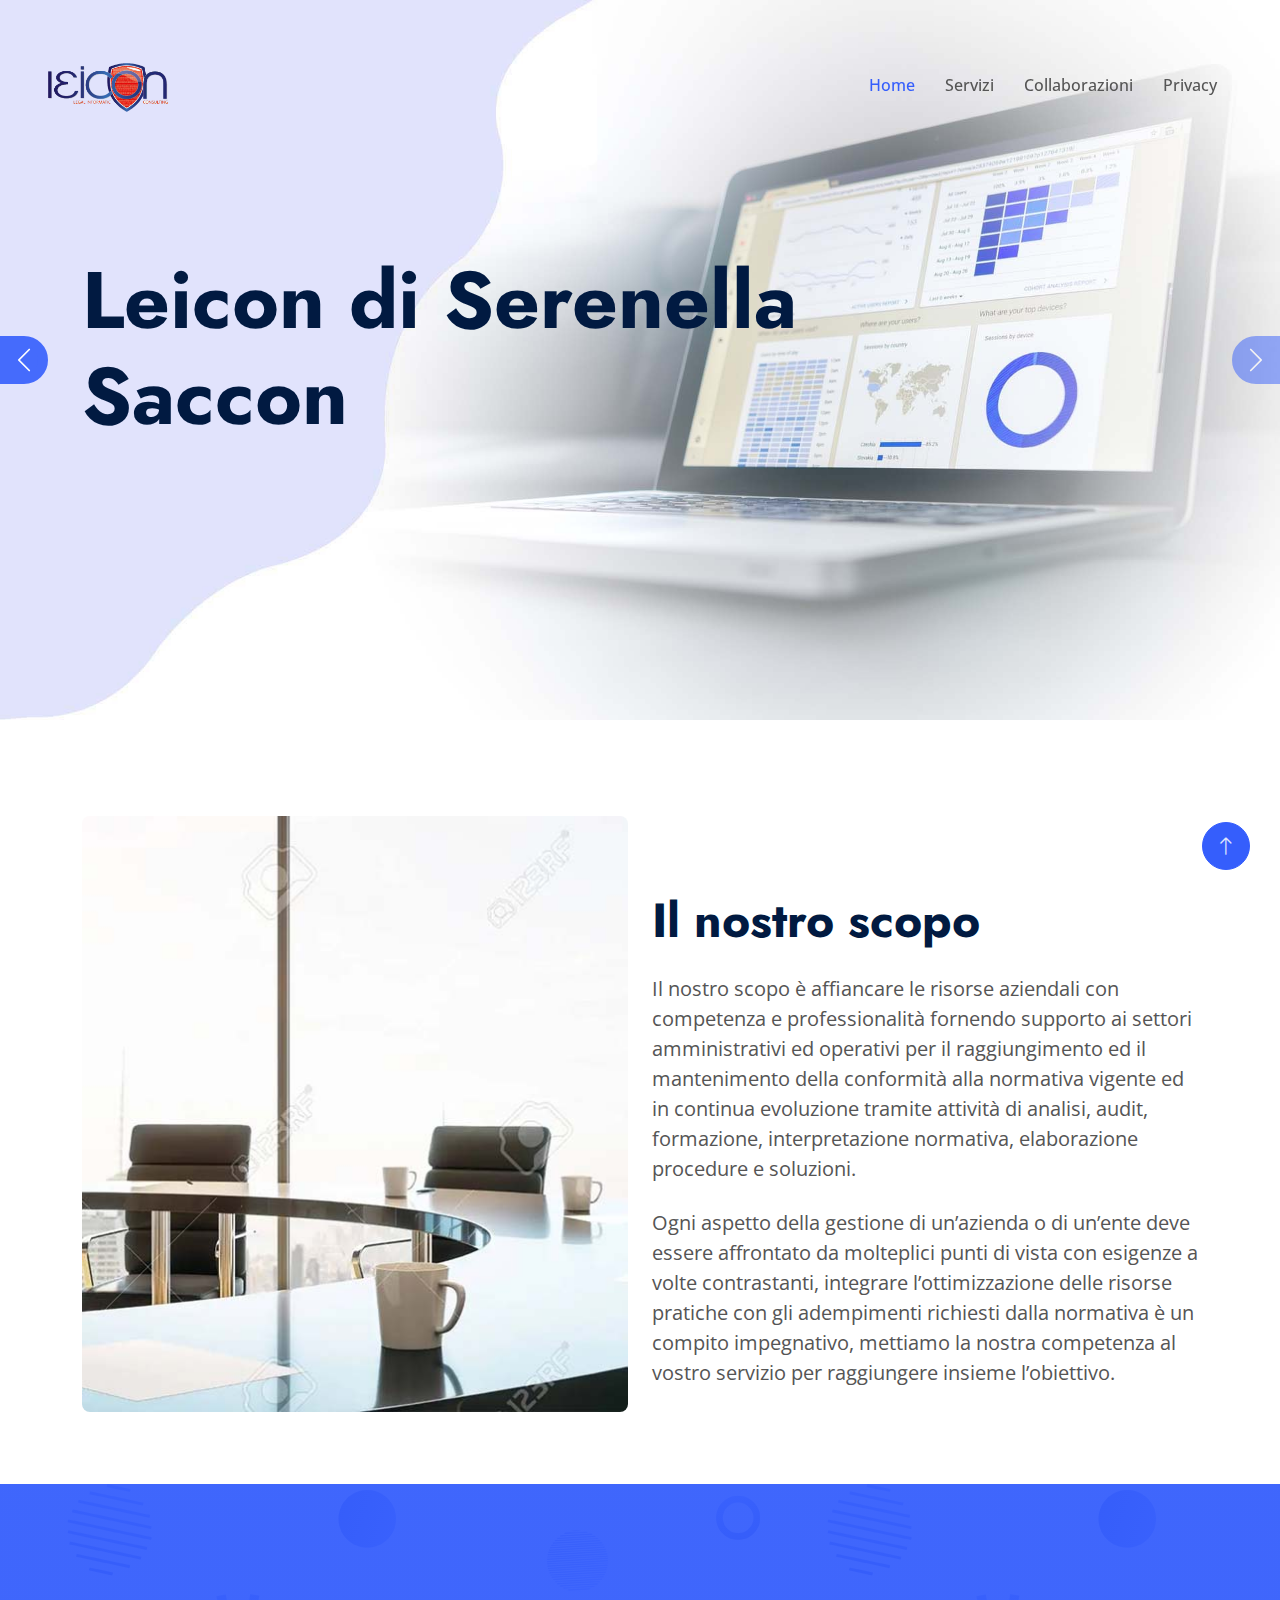
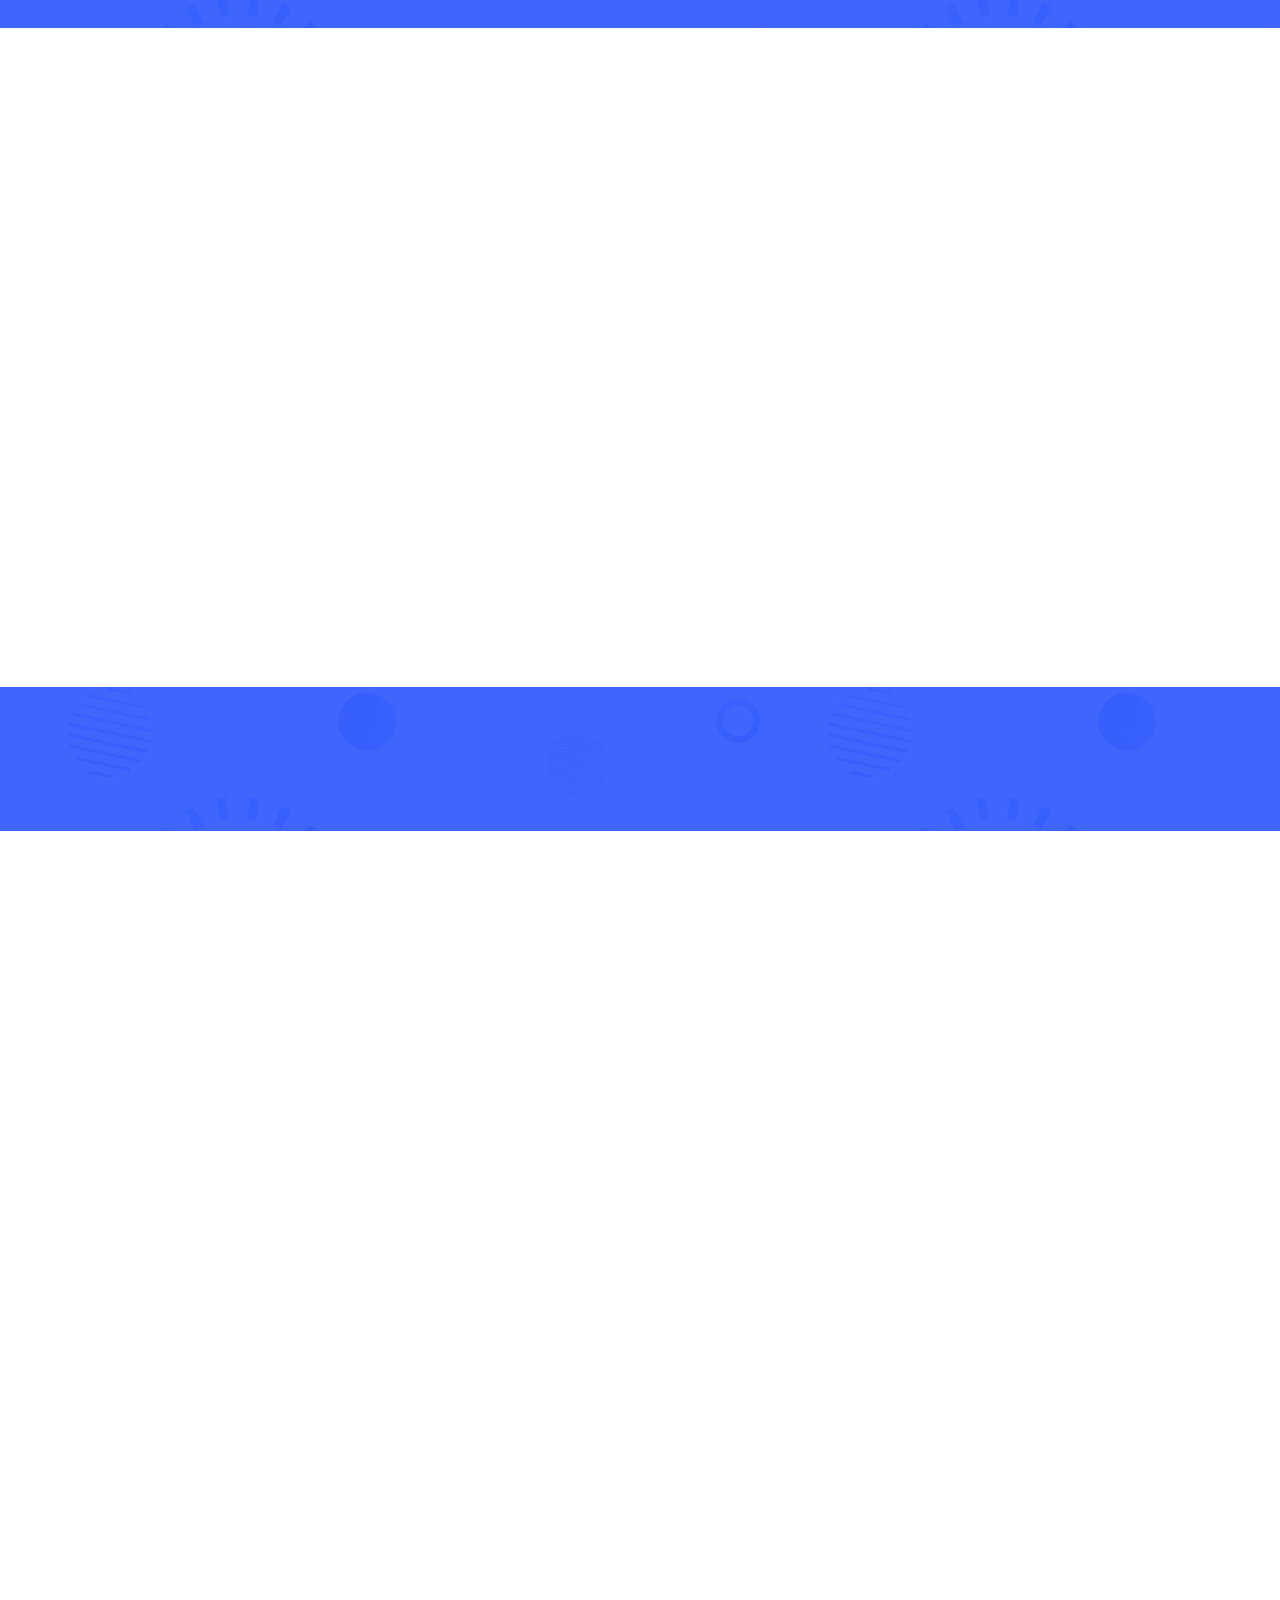
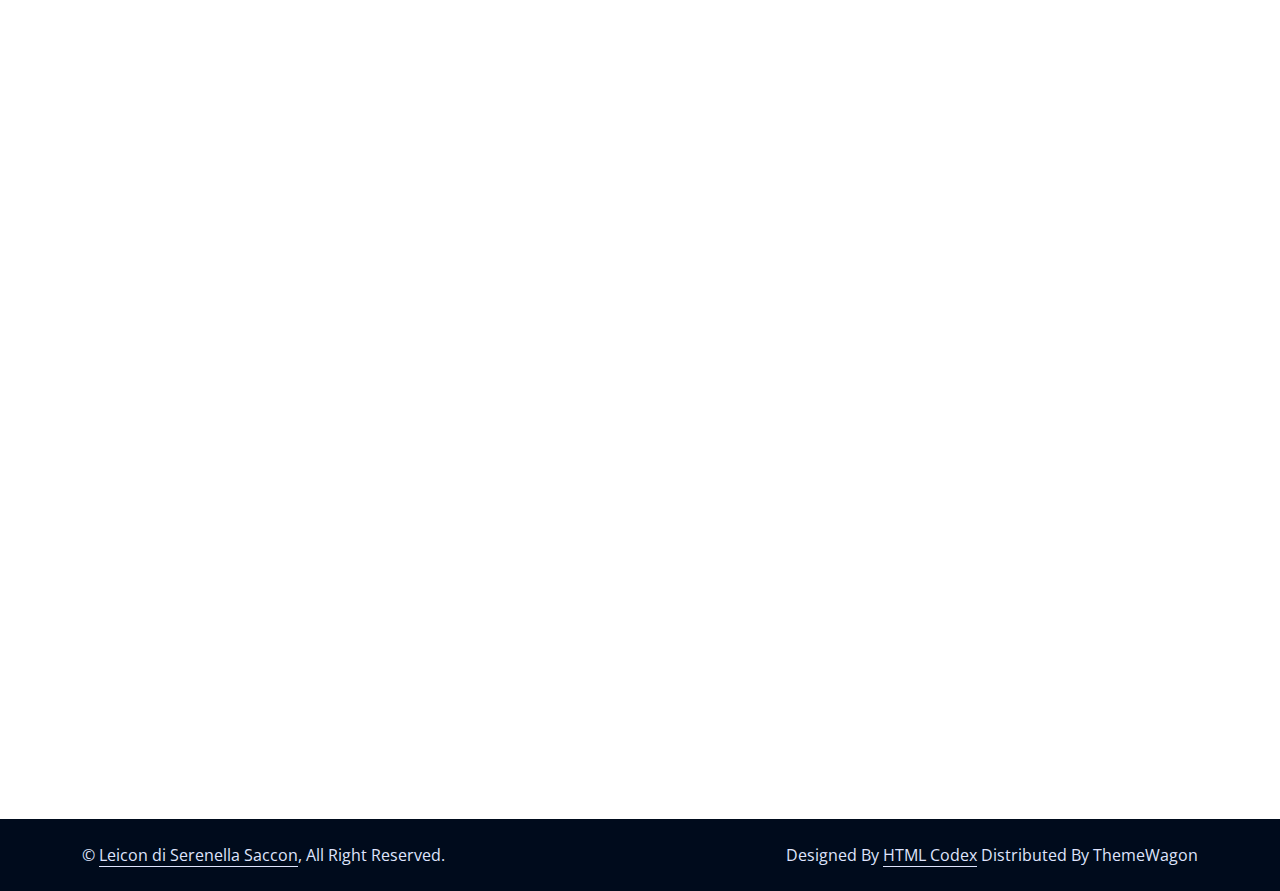
==== src/index.html @ 0bb46dee "vue" ====
<!DOCTYPE html>
<html lang="en">

<head>
    <meta charset="utf-8">
    <title>Finanza - Financial Services Website Template</title>
    <meta content="width=device-width, initial-scale=1.0" name="viewport">
    <meta content="" name="keywords">
    <meta content="" name="description">

    <!-- Favicon -->
    <link href="img/favicon.ico" rel="icon">

    <!-- Google Web Fonts -->
    <link rel="preconnect" href="https://fonts.googleapis.com">
    <link rel="preconnect" href="https://fonts.gstatic.com" crossorigin>
    <link
        href="https://fonts.googleapis.com/css2?family=Jost:wght@500;600;700&family=Open+Sans:wght@400;500&display=swap"
        rel="stylesheet">

    <!-- Icon Font Stylesheet -->
    <link href="https://cdnjs.cloudflare.com/ajax/libs/font-awesome/5.10.0/css/all.min.css" rel="stylesheet">
    <link href="https://cdn.jsdelivr.net/npm/bootstrap-icons@1.4.1/font/bootstrap-icons.css" rel="stylesheet">

    <!-- Libraries Stylesheet -->
    <link href="lib/animate/animate.min.css" rel="stylesheet">
    <link href="lib/owlcarousel/assets/owl.carousel.min.css" rel="stylesheet">

    <!-- Customized Bootstrap Stylesheet -->
    <link href="css/bootstrap.min.css" rel="stylesheet">

    <!-- Template Stylesheet -->
    <link href="css/style.css" rel="stylesheet">
</head>

<body>
    <!-- Spinner Start -->
    <div id="spinner"
        class="show bg-white position-fixed translate-middle w-100 vh-100 top-50 start-50 d-flex align-items-center justify-content-center">
        <div class="spinner-border text-primary" role="status" style="width: 3rem; height: 3rem;"></div>
    </div>
    <!-- Spinner End -->

    <!-- Navbar Start -->
    <header>
        <div class="container-fluid fixed-top px-0 wow fadeIn mt-4 pt-4" data-wow-delay="0.1s">
            <nav class="navbar navbar-expand-lg navbar-light py-lg-0 px-lg-5 wow fadeIn" data-wow-delay="0.1s">
                <a href="index.html" class="navbar-brand ms-4 ms-lg-0">
                    <h1 class="display-5 text-primary m-0">
                        <h1 class="text-primary m-0"><img class="me-2" src="./img/logo_leicon_nav.png" width="120">
                        </h1>
                    </h1>
                </a>
                <button type="button" class="navbar-toggler me-4" data-bs-toggle="collapse"
                    data-bs-target="#navbarCollapse">
                    <span class="navbar-toggler-icon"></span>
                </button>
                <div class="collapse navbar-collapse" id="navbarCollapse">
                    <div class="navbar-nav ms-auto p-4 p-lg-0">
                        <a href="index.html" class="nav-item nav-link active">Home</a>
                        <a href="service.html" class="nav-item nav-link">Servizi</a>
                        <a href="collaborazioni.html" class="nav-item nav-link">Collaborazioni</a>
                        <a href="privacy.html" class="nav-item nav-link">Privacy</a>
                    </div>
                </div>
            </nav>
        </div>
    </header>
    <!-- Navbar End -->


    <main>
        <!-- Carousel Start -->
        <div class="container-fluid p-0 mb-5 wow fadeIn" data-wow-delay="0.1s">
            <div id="header-carousel" class="carousel slide carousel-fade" data-bs-ride="carousel">
                <div class="carousel-inner">
                    <div class="carousel-item active">
                        <img class="w-100" src="img/carousel-1.jpg" alt="Image">
                        <div class="carousel-caption">
                            <div class="container">
                                <div class="row justify-content-start">
                                    <div class="col-lg-8">
                                        <h1 class="display-1 mb-4 animated slideInDown">Leicon di Serenella Saccon
                                        </h1>
                                    </div>
                                </div>
                            </div>
                        </div>
                    </div>
                    <div class="carousel-item">
                        <img class="w-100" src="img/carousel-2.jpg" alt="Image">
                        <div class="carousel-caption">
                            <div class="container">
                                <div class="row justify-content-start">
                                    <div class="col-lg-7">
                                        <h1 class="display-1 mb-4 animated slideInDown">I nostri Servizi
                                        </h1>
                                        <a href="" class="btn btn-primary py-3 px-5 animated slideInDown">Scopri di più</a>
                                    </div>
                                </div>
                            </div>
                        </div>
                    </div>
                </div>
                <button class="carousel-control-prev" type="button" data-bs-target="#header-carousel"
                    data-bs-slide="prev">
                    <span class="carousel-control-prev-icon" aria-hidden="true"></span>
                    <span class="visually-hidden">Previous</span>
                </button>
                <button class="carousel-control-next" type="button" data-bs-target="#header-carousel"
                    data-bs-slide="next">
                    <span class="carousel-control-next-icon" aria-hidden="true"></span>
                    <span class="visually-hidden">Next</span>
                </button>
            </div>
        </div>
        <!-- Carousel End -->
        <!-- About Start -->
        <div class="container-xxl py-5">
            <div class="container">
                <div class="row g-4 align-items-end mb-4">
                    <div class="col-lg-6 wow fadeInUp" data-wow-delay="0.1s">
                        <img class="img-fluid rounded" src="img/about.jpg">
                    </div>
                    <div class="col-lg-6 wow fadeInUp" data-wow-delay="0.3s">
                        <h1 class="display-5 mb-4">Il nostro scopo</h1>
                        <p class="mb-4 fs-5">Il nostro scopo è affiancare le risorse aziendali con competenza e
                            professionalità fornendo supporto ai settori amministrativi ed operativi per il
                            raggiungimento ed il mantenimento della conformità alla normativa vigente ed in continua
                            evoluzione tramite attività di analisi, audit, formazione, interpretazione normativa,
                            elaborazione procedure e soluzioni.
                        </p>
                        <p class="mb-4 fs-5">Ogni aspetto della gestione di un’azienda o di un’ente deve essere
                            affrontato da
                            molteplici punti di vista con esigenze a volte contrastanti, integrare l’ottimizzazione
                            delle risorse pratiche con gli adempimenti richiesti dalla normativa è un compito
                            impegnativo, mettiamo la nostra competenza al vostro servizio per raggiungere insieme
                            l’obiettivo.
                        </p>
                    </div>
                </div>
            </div>
        </div>
        <!-- About End -->

        <div class="container-fluid facts py-3">
            <div class="container py-5">
                <div class="row g-5">
                    <div class="col-sm-6 col-lg-3 text-center wow fadeIn" data-wow-delay="0.1s">

                    </div>
                    <div class="col-sm-6 col-lg-3 text-center wow fadeIn" data-wow-delay="0.3s">

                    </div>
                    <div class="col-sm-6 col-lg-3 text-center wow fadeIn" data-wow-delay="0.5s">

                    </div>
                    <div class="col-sm-6 col-lg-3 text-center wow fadeIn" data-wow-delay="0.7s">
                    </div>
                </div>
            </div>
            <p id="dlgs-ra"></p>
        </div>

        <!-- Service Start -->
        <div class="container-xxl service py-5">
            <div class="container">
                <div class="text-center mx-auto wow fadeInUp" data-wow-delay="0.1s" style="max-width: 600px;">
                    <h1 class="display-5 mb-5">Le nostre competenze al tuo servizio</h1>
                </div>
                <div class="row g-4 wow fadeInUp" data-wow-delay="0.3s">
                    <div class="col-lg-4">
                        <div class="nav nav-pills d-flex justify-content-between w-100 h-100 me-4">
                            <button class="nav-link w-100 d-flex align-items-center text-start border p-4 mb-4 active"
                                style="height: 75px;" data-bs-toggle="pill" data-bs-target="#tab-pane-1" type="button">
                                <h5 class="d-flex align-items-center m-0"><i
                                        class="fa fa-bars text-primary me-3"></i>D.Lgs
                                    231/01 e RA</h5>
                            </button>
                            <button class="nav-link w-100 d-flex align-items-center text-start border p-4 mb-4"
                                style="height: 75px;" data-bs-toggle="pill" data-bs-target="#tab-pane-2" type="button">
                                <h5 class="m-0"><i class="fa fa-bars text-primary me-3"></i>Privacy</h5>
                            </button>
                            <button class="nav-link w-100 d-flex align-items-center text-start border p-4 mb-4"
                                style="height: 75px;" data-bs-toggle="pill" data-bs-target="#tab-pane-3" type="button">
                                <h5 class="m-0"><i class="fa fa-bars text-primary me-3"></i>Audit ISO 9001</h5>
                            </button>
                            <button class="nav-link w-100 d-flex align-items-center text-start border p-4 mb-0"
                                style="height: 75px;" data-bs-toggle="pill" data-bs-target="#tab-pane-4" type="button">
                                <h5 class="m-0"><i class="fa fa-bars text-primary me-3"></i>Licensing</h5>
                            </button>
                        </div>
                    </div>
                    <div class="col-lg-8">
                        <div class="tab-content w-100">
                            <div class="tab-pane fade show active" id="tab-pane-1">
                                <div class="row g-4">
                                    <div class="col-md-6" style="min-height: 350px;">
                                        <div class="position-relative h-100">
                                            <img class="position-absolute rounded w-100 h-100" src="./img/service-1.jpg"
                                                style="object-fit: cover;" alt="">
                                        </div>
                                    </div>
                                    <div class="col-md-6" style="height: 400px;">
                                        <h3 class="mb-4">D.Lgs 231/01 e Responsabilità Amministrativa</h3>
                                        <p class="mb-2">Le nostre competenze e attività in materia della
                                            <strong>Responsabilità amministrativa delle società e degli enti (D.Lgs
                                                231/01)</strong> sono:
                                        </p>
                                        <p><i class="fa fa-check text-primary me-3"></i>Analisi e Gestione del Rischio
                                        </p>
                                        <p><i class="fa fa-check text-primary me-3"></i>Organizzazione del sistema di
                                            deleghe e responsabilità</p>
                                        <p><i class="fa fa-check text-primary me-3"></i>Formazione e Vigilanza</p>
                                        <a href="#dlgs-ra" class="btn btn-primary py-3 px-5 mt-3">Scopri di più</a>
                                    </div>
                                </div>
                            </div>
                            <div class="tab-pane fade" id="tab-pane-2">
                                <div class="row g-4">
                                    <div class="col-md-6" style="min-height: 350px;">
                                        <div class="position-relative h-100">
                                            <img class="position-absolute rounded w-100 h-100" src="./img/service-2.jpg"
                                                style="object-fit: cover;" alt="">
                                        </div>
                                    </div>
                                    <div class="col-md-6" style="height: 400px;">
                                        <h3 class="mb-4">Privacy</h3>
                                        <p class="mb-4">Le nostre competenze e attività in materia ci consentono di
                                            affrontare le problematiche ordinarie in ogni settore lavorativo, come ad
                                            esempio: </p>
                                        <p><i class="fa fa-check text-primary me-3"></i>Area Medico-Sanitario</p>
                                        <p><i class="fa fa-check text-primary me-3"></i>Aggiunger eltro settore in cui
                                            c'è
                                            mercato</p>
                                        <p><i class="fa fa-check text-primary me-3"></i>Aggiunger eltro settore in cui
                                            c'è
                                            mercato</p>
                                        <p><i class="fa fa-check text-primary me-3"></i>Aggiunger eltro settore in cui
                                            c'è
                                            mercato</p>
                                        <a href="#privicy" class="btn btn-primary py-3 px-5 mt-3">Scopri di più</a>
                                    </div>
                                </div>
                            </div>
                            <div class="tab-pane fade" id="tab-pane-3">
                                <div class="row g-4">
                                    <div class="col-md-6" style="min-height: 350px;">
                                        <div class="position-relative h-100">
                                            <img class="position-absolute rounded w-100 h-100" src="img/service-3.jpg"
                                                style="object-fit: cover;" alt="">
                                        </div>
                                    </div>
                                    <div class="col-md-6" style="height: 400px;">
                                        <h3 class="mb-4">Audit ISO 9001</h3>
                                        <p class="mb-4">Le nostre competenze e attività in materia ci consentono di
                                            affiancare l’azienda nel mantenere
                                            attivo e funzionale il sistema di gestione qualità eseguendo: </p>
                                        <p><i class="fa fa-check text-primary me-3"></i>Aggiornamenti</p>
                                        <p><i class="fa fa-check text-primary me-3"></i>Monitoraggio</p>
                                        <p><i class="fa fa-check text-primary me-3"></i>Audit</p>
                                        <a href="#audit" class="btn btn-primary py-3 px-5 mt-3">Scopri di più</a>
                                    </div>
                                </div>
                            </div>
                            <div class="tab-pane fade" id="tab-pane-4">
                                <div class="row g-4">
                                    <div class="col-md-6" style="min-height: 350px;">
                                        <div class="position-relative h-100">
                                            <img class="position-absolute rounded w-100 h-100" src="img/service-4.jpg"
                                                style="object-fit: cover;" alt="">
                                        </div>
                                    </div>
                                    <div class="col-md-6" style="height: 400px;">
                                        <h3 class="mb-4">Licensing</h3>
                                        <div class="mb-4"> Le nostre competenze in termini di Licenze ci permette:
                                            <p><i class="fa fa-check text-primary me-3"></i>Redazione di licenze in
                                                ambito
                                                proprietario e open source</p>
                                            <p><i class="fa fa-check text-primary me-3"></i>Valutazione testi di licenza
                                                in
                                                Italiano</p>
                                            <p><i class="fa fa-check text-primary me-3"></i>Valutazione testi di licenza
                                                in
                                                Inglese</p>
                                            <a href="#licensing" class="btn btn-primary py-3 px-5 mt-3">Scopri di
                                                più</a>
                                        </div>
                                    </div>
                                </div>
                            </div>
                        </div>
                    </div>
                </div>
            </div>
        </div>

        <!-- Service End -->
        <div class="container-fluid facts py-3">
            <div class="container py-5">
                <div class="row g-5">
                    <div class="col-sm-6 col-lg-3 text-center wow fadeIn" data-wow-delay="0.1s">

                    </div>
                    <div class="col-sm-6 col-lg-3 text-center wow fadeIn" data-wow-delay="0.3s">

                    </div>
                    <div class="col-sm-6 col-lg-3 text-center wow fadeIn" data-wow-delay="0.5s">

                    </div>
                    <div class="col-sm-6 col-lg-3 text-center wow fadeIn" data-wow-delay="0.7s">
                    </div>
                </div>
            </div>
            <p id="dlgs-ra"></p>
        </div>
        <!-- Patnership Start-->
        <div class="container text-center py-5">
            <h1 class="display-5 wow fadeInUp">Le nostre collaborazioni</h1>
            <p class="fs-4 mb-5 wow fadeInUp">Siamo lieti di presentarvi le persone, le aziende ed associazioni con cui
                abbiamo l'onore di lavorare:</p>
            <div class="row justify-content-center g-5">
                <div class="col-12 col-md-5 col-xxl-3 d-flex justify-content-center wow fadeInUp"">
                    <div class=" flip-card">
                    <div class="flip-card-inner">
                        <div class="flip-card-front">
                            <div class="card justify-content-between align-items-center"
                                style="width: 300px; height:300px">
                                <img class="card-img-top pt-2" src="./img/mapod_new_render_scontornato.png"
                                    class="card-img-top" alt="MAPOD4D" style="width: 50%; height: auto;">
                                <div class="card-body" style="flex: 0;">
                                    <h5 class="card-title">MAPOD4D</h5>
                                </div>
                            </div>
                        </div>
                        <div class="flip-card-back">
                            <div class="card justify-content-between align-items-center"
                                style="width: 300px; height:300px">
                                <div class="card-body" style="flex: 0;">
                                    <h5 class="card-title">MAPOD4D</h5>
                                    <p class="card-text text-dark">Some quick example text to build on the card
                                        title and make
                                        up the bulk of the card's content.Some quick example text to build on the
                                        card title and make
                                        up the bulk of the card's content.</p>
                                    <a href="#" class="btn btn-primary">Visita il sito</a>
                                </div>
                            </div>
                        </div>
                    </div>
                </div>
            </div>
            <div class="col-12 col-md-5 col-xxl-3 d-flex justify-content-center wow fadeInUp"">
                    <div class=" flip-card">
                <div class="flip-card-inner">
                    <div class="flip-card-front">
                        <div class="card justify-content-between align-items-center" style="width: 300px; height:300px">
                            <img class="card-img-top pt-2" src="./img/mapod_new_render_scontornato.png"
                                class="card-img-top" alt="MAPOD4D" style="width: 50%; height: auto;">
                            <div class="card-body" style="flex: 0;">
                                <h5 class="card-title">MAPOD4D</h5>
                            </div>
                        </div>
                    </div>
                    <div class="flip-card-back">
                        <div class="card justify-content-between align-items-center" style="width: 300px; height:300px">
                            <div class="card-body" style="flex: 0;">
                                <h5 class="card-title">MAPOD4D</h5>
                                <p class="card-text text-dark">Some quick example text to build on the card
                                    title and make
                                    up the bulk of the card's content.Some quick example text to build on the
                                    card title and make
                                    up the bulk of the card's content.</p>
                                <a href="#" class="btn btn-primary">Visita il sito</a>
                            </div>
                        </div>
                    </div>
                </div>
            </div>
        </div>
        <div class="col-12 col-md-5 col-xxl-3 d-flex justify-content-center wow fadeInUp"">
                    <div class=" flip-card">
            <div class="flip-card-inner">
                <div class="flip-card-front">
                    <div class="card justify-content-between align-items-center" style="width: 300px; height:300px">
                        <img class="card-img-top pt-2" src="./img/mapod_new_render_scontornato.png" class="card-img-top"
                            alt="MAPOD4D" style="width: 50%; height: auto;">
                        <div class="card-body" style="flex: 0;">
                            <h5 class="card-title">MAPOD4D</h5>
                        </div>
                    </div>
                </div>
                <div class="flip-card-back">
                    <div class="card justify-content-between align-items-center" style="width: 300px; height:300px">
                        <div class="card-body" style="flex: 0;">
                            <h5 class="card-title">MAPOD4D</h5>
                            <p class="card-text text-dark">Some quick example text to build on the card
                                title and make
                                up the bulk of the card's content.Some quick example text to build on the
                                card title and make
                                up the bulk of the card's content.</p>
                            <a href="#" class="btn btn-primary">Visita il sito</a>
                        </div>
                    </div>
                </div>
            </div>
        </div>
        </div>
        <div class="col-12 col-md-5 col-xxl-3 d-flex justify-content-center wow fadeInUp"">
                    <div class=" flip-card">
            <div class="flip-card-inner">
                <div class="flip-card-front">
                    <div class="card justify-content-between align-items-center" style="width: 300px; height:300px">
                        <img class="card-img-top pt-2" src="./img/mapod_new_render_scontornato.png" class="card-img-top"
                            alt="MAPOD4D" style="width: 50%; height: auto;">
                        <div class="card-body" style="flex: 0;">
                            <h5 class="card-title">MAPOD4D</h5>
                        </div>
                    </div>
                </div>
                <div class="flip-card-back">
                    <div class="card justify-content-between align-items-center" style="width: 300px; height:300px">
                        <div class="card-body" style="flex: 0;">
                            <h5 class="card-title">MAPOD4D</h5>
                            <p class="card-text text-dark">Some quick example text to build on the card
                                title and make
                                up the bulk of the card's content.Some quick example text to build on the
                                card title and make
                                up the bulk of the card's content.</p>
                            <a href="#" class="btn btn-primary">Visita il sito</a>
                        </div>
                    </div>
                </div>
            </div>
        </div>
        </div>
        </div>

        </div>
        <!-- Patnership End-->
    </main>

    <footer>
        <!-- Footer Start -->
        <div class="container-fluid bg-dark text-light footer mt-5 py-5 wow fadeIn" data-wow-delay="0.1s">
            <div class="container py-5">
                <div class="row justify-content-start g-5">
                    <div class="col-lg-3 col-md-6">
                        <h4 class="text-white mb-4">Contatti</h4>
                        <p class="mb-2"><i class="fa fa-map-marker-alt me-3"></i>123 Street, New York, USA</p>
                        <p class="mb-2"><i class="fa fa-phone-alt me-3"></i>+012 345 67890</p>
                        <p class="mb-2"><i class="fa fa-envelope me-3"></i>info@example.com</p>
                        <p class="mb-2"><i class="fab fa-linkedin-in me-3"></i>info@example.com</p>
                    </div>

                    <div class="col-lg-3 col-md-6">
                        <h4 class="text-white mb-4">Link Rapidi</h4>
                        <a class="btn btn-link" href="">Servizi</a>
                        <a class="btn btn-link" href="">Collaborazioni</a>
                        <a class="btn btn-link" href="">Privacy</a>
                    </div>
                </div>
            </div>
        </div>
        <!-- Footer End -->


        <!-- Copyright Start -->
        <div class="container-fluid copyright py-4">
            <div class="container">
                <div class="row">
                    <div class="col-md-6 text-center text-md-start mb-3 mb-md-0">
                        &copy; <a class="border-bottom" href="#">Leicon di Serenella Saccon</a>, All Right Reserved.
                    </div>
                    <div class="col-md-6 text-center text-md-end">
                        <!--/*** This template is free as long as you keep the footer author’s credit link/attribution link/backlink. If you'd like to use the template without the footer author’s credit link/attribution link/backlink, you can purchase the Credit Removal License from "https://htmlcodex.com/credit-removal". Thank you for your support. ***/-->
                        Designed By <a class="border-bottom" href="https://htmlcodex.com">HTML Codex</a> Distributed By
                        <a href="https://themewagon.com">ThemeWagon</a>
                    </div>
                </div>
            </div>
        </div>
        <!-- Copyright End -->
    </footer>

    <!-- Back to Top -->
    <a href="#" class="btn btn-lg btn-primary btn-lg-square rounded-circle back-to-top"><i
            class="bi bi-arrow-up"></i></a>

    <!-- JavaScript Libraries -->
    <script src="https://code.jquery.com/jquery-3.4.1.min.js"></script>
    <script src="https://cdn.jsdelivr.net/npm/bootstrap@5.0.0/dist/js/bootstrap.bundle.min.js"></script>
    <script src="lib/wow/wow.min.js"></script>
    <script src="lib/easing/easing.min.js"></script>
    <script src="lib/waypoints/waypoints.min.js"></script>
    <script src="lib/owlcarousel/owl.carousel.min.js"></script>
    <script src="lib/counterup/counterup.min.js"></script>

    <!-- Template Javascript -->
    <script src="js/main.js"></script>
</body>

</html>
---- src/css/style.css ----
/********** Template CSS **********/
:root {
    --primary: #355EFC;
    --secondary: #E93C05;
    --tertiary: #555555;
    --light: #DFE4FD;
    --dark: #011A41;
}

.back-to-top {
    position: fixed;
    display: none;
    right: 30px;
    bottom: 30px;
    z-index: 99;
}

h1,
.h1,
h2,
.h2,
.fw-bold {
    font-weight: 700 !important;
}

h3,
.h3,
h4,
.h4,
.fw-medium {
    font-weight: 600 !important;
}

h5,
.h5,
h6,
.h6,
.fw-semi-bold {
    font-weight: 500 !important;
}


/*** Spinner ***/
#spinner {
    opacity: 0;
    visibility: hidden;
    transition: opacity .5s ease-out, visibility 0s linear .5s;
    z-index: 99999;
}

#spinner.show {
    transition: opacity .5s ease-out, visibility 0s linear 0s;
    visibility: visible;
    opacity: 1;
}


/*** Button ***/
.btn {
    transition: .5s;
    font-weight: 500;
}

.btn-primary,
.btn-outline-primary:hover {
    color: var(--light);
}

.btn-square {
    width: 38px;
    height: 38px;
}

.btn-sm-square {
    width: 32px;
    height: 32px;
}

.btn-lg-square {
    width: 48px;
    height: 48px;
}

.btn-square,
.btn-sm-square,
.btn-lg-square {
    padding: 0;
    display: flex;
    align-items: center;
    justify-content: center;
    font-weight: normal;
}


/*** Navbar ***/
.fixed-top {
    transition: .5s;
}

.top-bar {
    height: 45px;
    border-bottom: 1px solid rgba(53, 94, 252, .07);
}

.navbar .dropdown-toggle::after {
    border: none;
    content: "\f107";
    font-family: "Font Awesome 5 Free";
    font-weight: 900;
    vertical-align: middle;
    margin-left: 8px;
}

.navbar .navbar-nav .nav-link {
    padding: 25px 15px;
    color: var(--tertiary);
    font-weight: 500;
    outline: none;
}

.navbar .navbar-nav .nav-link:hover,
.navbar .navbar-nav .nav-link.active {
    color: var(--primary);
}

@media (max-width: 991.98px) {
    .navbar .navbar-nav {
        margin-top: 10px;
        border-top: 1px solid rgba(0, 0, 0, .07);
        background: #FFFFFF;
    }

    .navbar .navbar-nav .nav-link {
        padding: 10px 0;
    }
}

@media (min-width: 992px) {
    .navbar .nav-item .dropdown-menu {
        display: block;
        visibility: hidden;
        top: 100%;
        transform: rotateX(-75deg);
        transform-origin: 0% 0%;
        transition: .5s;
        opacity: 0;
    }

    .navbar .nav-item:hover .dropdown-menu {
        transform: rotateX(0deg);
        visibility: visible;
        transition: .5s;
        opacity: 1;
    }
}


/*** Header ***/
.carousel-caption {
    top: 0;
    left: 0;
    right: 0;
    bottom: 0;
    display: flex;
    align-items: center;
    justify-content: center;
    text-align: start;
    z-index: 1;
}

.carousel-control-prev,
.carousel-control-next {
    width: 3rem;
}

.carousel-control-prev-icon,
.carousel-control-next-icon {
    width: 3rem;
    height: 3rem;
    background-color: var(--primary);
    border: 10px solid var(--primary);
}

.carousel-control-prev-icon {
    border-radius: 0 3rem 3rem 0;
}

.carousel-control-next-icon {
    border-radius: 3rem 0 0 3rem;
}

@media (max-width: 768px) {
    #header-carousel .carousel-item {
        position: relative;
        min-height: 450px;
    }

    #header-carousel .carousel-item img {
        position: absolute;
        width: 100%;
        height: 100%;
        object-fit: cover;
    }
}

.page-header {
    padding-top: 12rem;
    padding-bottom: 6rem;
    background: url(../img/header.jpg) top left no-repeat;
    background-size: cover;
}

.page-header .breadcrumb-item,
.page-header .breadcrumb-item a {
    font-weight: 500;
}

.page-header .breadcrumb-item+.breadcrumb-item::before {
    color: var(--tertiary);
}


/*** Facts ***/
.facts {
    background: linear-gradient(rgba(53, 94, 252, 0.95), rgba(53, 94, 252, .95)), url(../img/bg.png);
}


/*** Callback ***/
.callback {
    position: relative;
}

.callback::before {
    position: absolute;
    content: "";
    width: 100%;
    height: 50%;
    top: 0;
    left: 0;
    background: linear-gradient(rgba(53, 94, 252, .95), rgba(53, 94, 252, .95)), url(../img/bg.png);
    z-index: -1;
}


/*** Feature ***/
.feature .feature-box,
.feature .feature-box * {
    transition: .5s;
}

.feature .feature-box:hover {
    background: var(--primary);
    border-color: var(--primary) !important;
}

.feature .feature-box:hover * {
    color: #FFFFFF !important;
}


/*** Service ***/
.service .nav .nav-link {
    transition: .5s;
}

.service .nav .nav-link.active {
    border-color: var(--primary) !important;
    background: var(--primary);
}

.service .nav .nav-link.active h5 {
    color: #FFFFFF !important;
}

.service .nav .nav-link.active h5 i {
    color: #FFFFFF !important;
}


/*** Project ***/
.project-item,
.project-item .project-img {
    position: relative;
}

.project-item .project-img a {
    position: absolute;
    width: 100%;
    height: 100%;
    top: 0;
    left: 0;
    background: rgba(255, 255, 255, .5);
    display: flex;
    align-items: center;
    justify-content: center;
    border-radius: 8px;
    opacity: 0;
    transition: .5s;
}

.project-item:hover .project-img a {
    opacity: 1;
}

.project-item .project-title {
    position: absolute;
    top: 3rem;
    right: 0;
    bottom: 0;
    left: 3rem;
    border: 1px solid var(--light);
    border-radius: 8px;
    display: flex;
    align-items: flex-end;
    padding: 18px;
    z-index: -1;
    transition: .5s;
}

.project-item:hover .project-title {
    background: var(--primary);
    border-color: var(--primary);
}

.project-item .project-title h4 {
    transition: .5s;
}

.project-item:hover .project-title h4 {
    color: #FFFFFF;
}

.project-carousel .owl-nav {
    margin-top: 25px;
    display: flex;
    justify-content: center;
}

.project-carousel .owl-nav .owl-prev,
.project-carousel .owl-nav .owl-next {
    margin: 0 12px;
    width: 45px;
    height: 45px;
    display: flex;
    align-items: center;
    justify-content: center;
    color: var(--primary);
    background: var(--light);
    border-radius: 45px;
    font-size: 22px;
    transition: .5s;
}

.project-carousel .owl-nav .owl-prev:hover,
.project-carousel .owl-nav .owl-next:hover {
    background: var(--primary);
    color: var(--light);
}


/*** Team ***/
.team-item {
    position: relative;
    padding: 4rem 0;
}

.team-item img {
    position: relative;
    z-index: 2;
}

.team-item .team-text {
    position: absolute;
    top: 0;
    right: 3rem;
    bottom: 0;
    left: 3rem;
    padding: 15px;
    border: 1px solid var(--light);
    border-radius: 8px;
    display: flex;
    flex-direction: column;
    align-items: center;
    justify-content: space-between;
    transition: .5s;
    z-index: 1;
}

.team-item:hover .team-text {
    background: var(--primary);
    border-color: var(--primary);
}

.team-item .team-text h4 {
    transition: .5s;
}

.team-item:hover .team-text h4 {
    color: #FFFFFF;
}

.team-item .team-social .btn {
    background: var(--light);
    color: var(--primary);
}

.team-item:hover .team-social .btn {
    background: #FFFFFF;
}

.team-item .team-social .btn:hover {
    background: var(--primary);
    color: var(--light);
}


/*** Testimonial ***/
.testimonial-item {
    position: relative;
    text-align: center;
    padding-top: 30px;
}

.testimonial-item .testimonial-text {
    position: relative;
    text-align: center;
}

.testimonial-item .testimonial-text .btn-square {
    position: absolute;
    width: 60px;
    height: 60px;
    top: -30px;
    left: 50%;
    transform: translateX(-50%);
}

.testimonial-item .testimonial-text::before {
    position: absolute;
    content: "";
    bottom: -60px;
    left: 50%;
    transform: translateX(-50%);
    border: 30px solid;
    border-color: var(--light) transparent transparent transparent;
}

.testimonial-item .testimonial-text::after {
    position: absolute;
    content: "";
    bottom: -59px;
    left: 50%;
    transform: translateX(-50%);
    border: 30px solid;
    border-color: #FFFFFF transparent transparent transparent;
}

.testimonial-carousel .owl-item img {
    margin: 0 auto;
    width: 100px;
    height: 100px;
}

.testimonial-carousel .owl-dots {
    margin-top: 25px;
    display: flex;
    align-items: flex-end;
    justify-content: center;
}

.testimonial-carousel .owl-dot {
    position: relative;
    display: inline-block;
    margin: 0 5px;
    width: 30px;
    height: 30px;
    border: 1px solid var(--light);
    border-radius: 30px;
    transition: .5s;
}

.testimonial-carousel .owl-dot::after {
    position: absolute;
    content: "";
    width: 16px;
    height: 16px;
    top: 6px;
    left: 6px;
    border-radius: 16px;
    background: var(--light);
    transition: .5s;
}

.testimonial-carousel .owl-dot.active {
    border-color: var(--primary);
}

.testimonial-carousel .owl-dot.active::after {
    background: var(--primary);
}


/*** Footer ***/
.footer .btn.btn-link {
    display: block;
    margin-bottom: 5px;
    padding: 0;
    text-align: left;
    color: var(--light);
    font-weight: normal;
    text-transform: capitalize;
    transition: .3s;
}

.footer .btn.btn-link::before {
    position: relative;
    content: "\f105";
    font-family: "Font Awesome 5 Free";
    font-weight: 900;
    margin-right: 10px;
}

.footer .btn.btn-link:hover {
    color: var(--primary);
    letter-spacing: 1px;
    box-shadow: none;
}

.copyright {
    color: var(--light);
    background: #000B1C;
}

.copyright a {
    color: var(--light);
}

.copyright a:hover {
    color: var(--primary);
}

/* The flip card container - set the width and height to whatever you want. We have added the border property to demonstrate that the flip itself goes out of the box on hover (remove perspective if you don't want the 3D effect */
.flip-card {
    background-color: transparent;
    width: 100%;
    aspect-ratio: 1/1;
    perspective: 1000px;
    /* Remove this if you don't want the 3D effect */
}

/* This container is needed to position the front and back side */
.flip-card-inner {
    position: relative;
    width: 100%;
    height: 100%;
    text-align: center;
    transition: transform 0.8s;
    transform-style: preserve-3d;
}

/* Do an horizontal flip when you move the mouse over the flip box container */
.flip-card:hover .flip-card-inner {
    transform: rotateY(180deg);
}

/* Position the front and back side */
.flip-card-front,
.flip-card-back {
    position: absolute;
    width: 100%;
    height: 100%;
    display: flex;
    justify-content: center;
    -webkit-backface-visibility: hidden;
    /* Safari */
    backface-visibility: hidden;
}

/* Style the front side (fallback if image is missing) */
.flip-card-front {
    color: black;
}

/* Style the back side */
.flip-card-back {
    color: white;
    transform: rotateY(180deg);
}
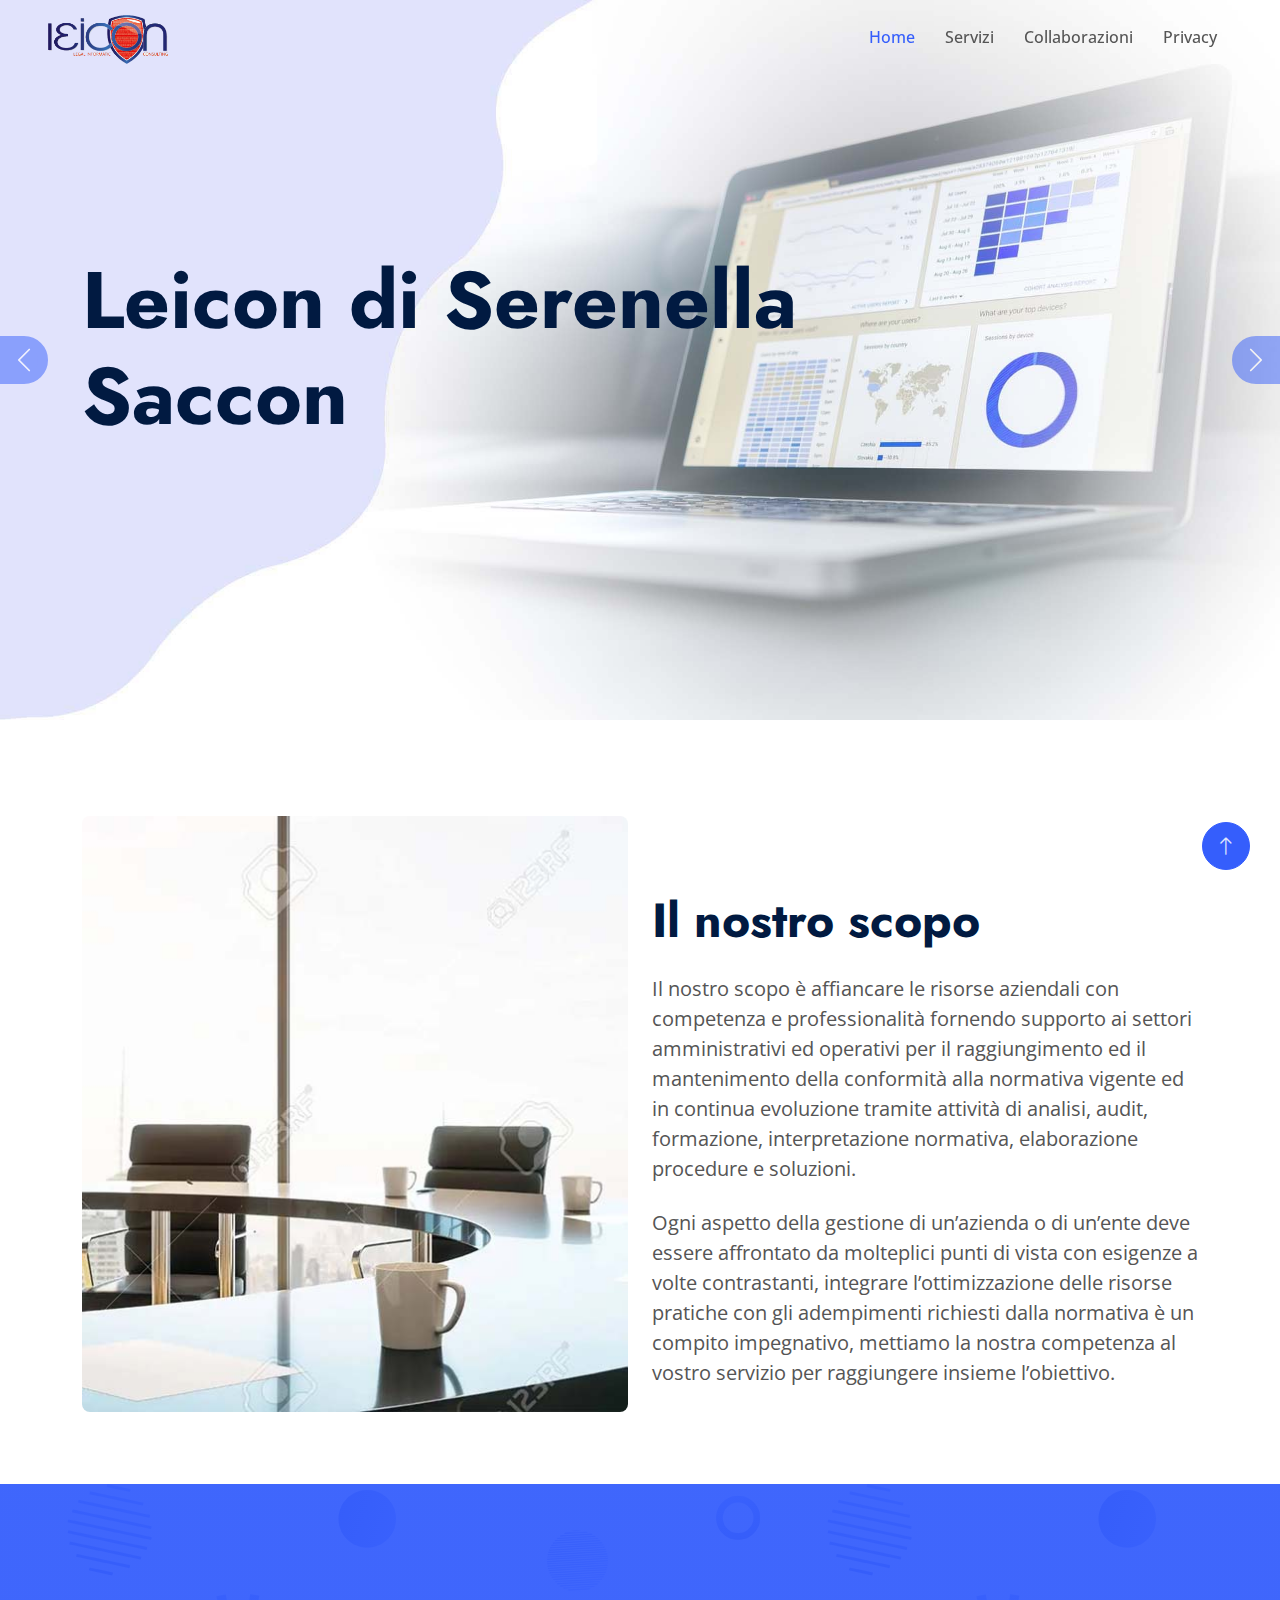
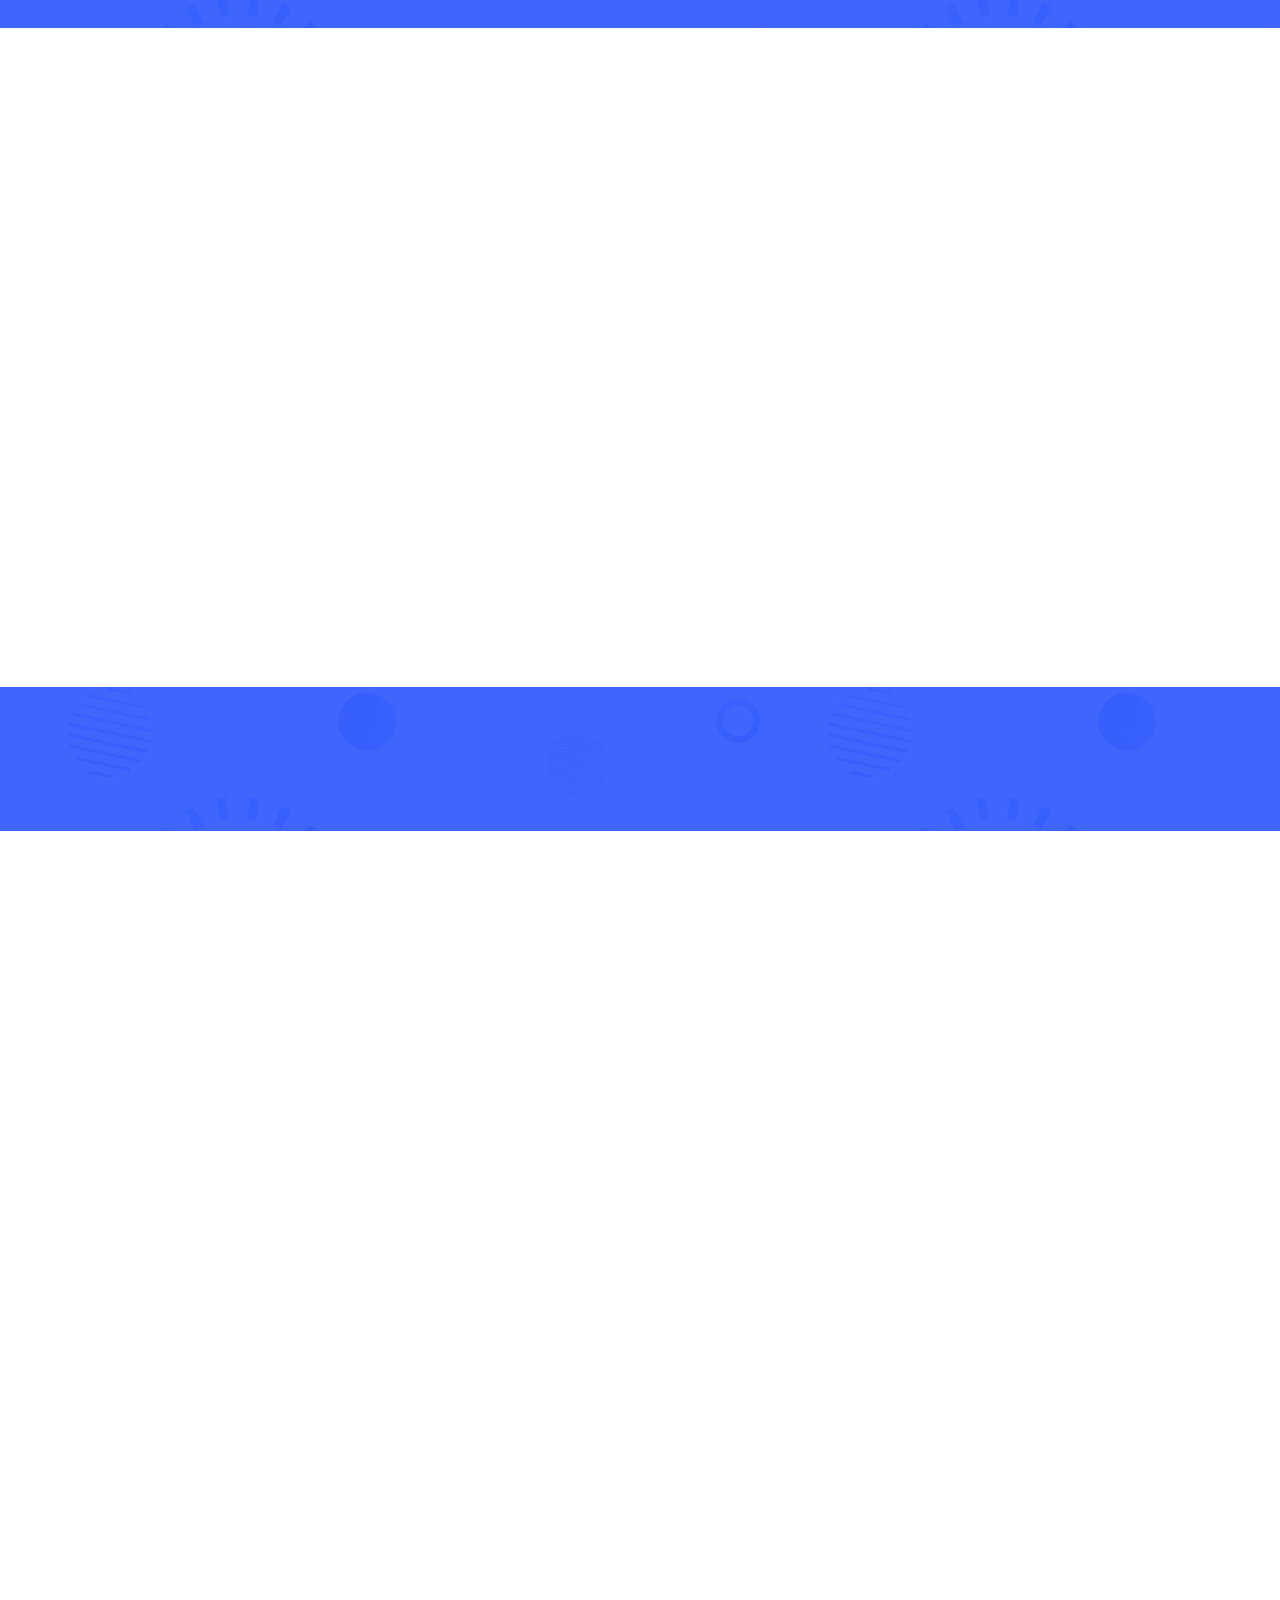
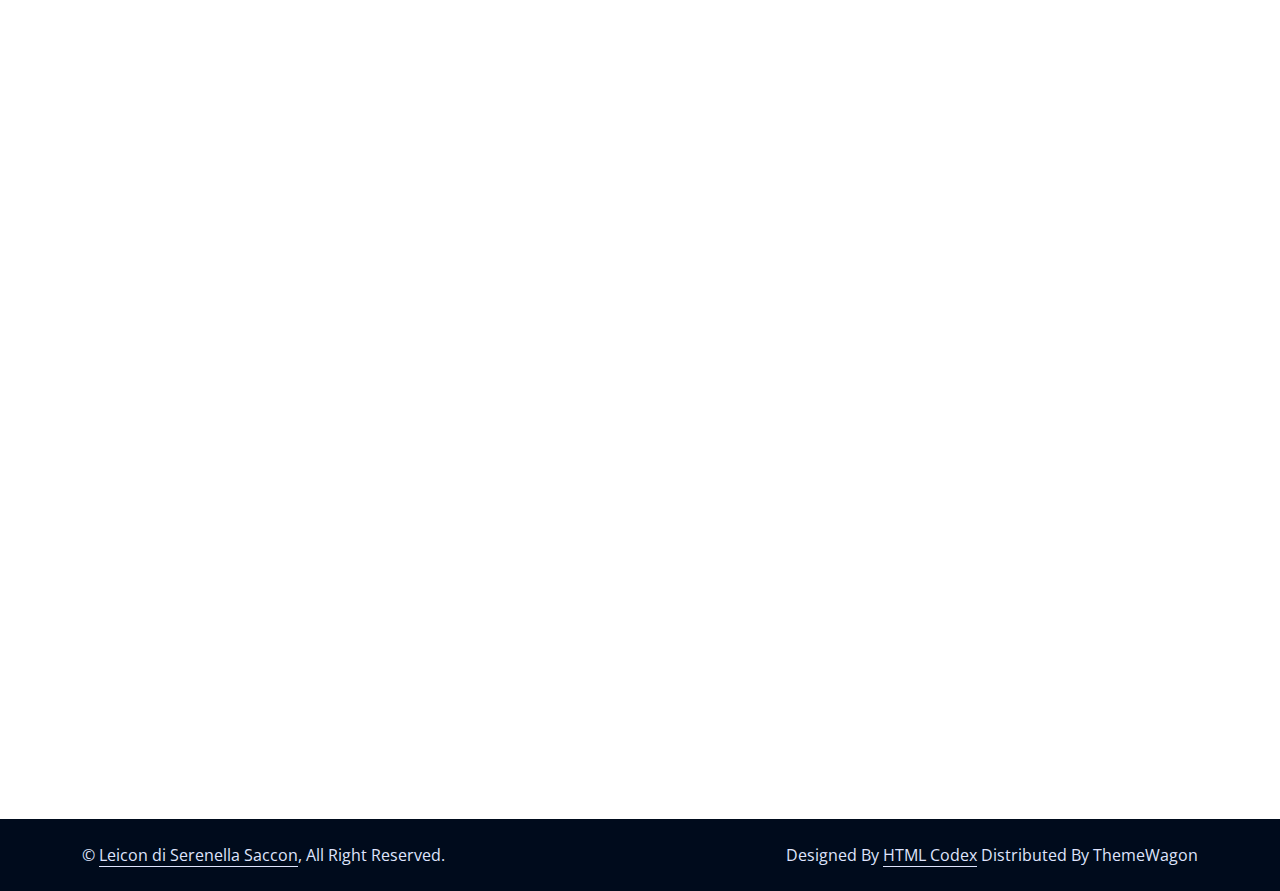
==== commit c3d6eb27: "update vue" ====
--- a/src/index.html
+++ b/src/index.html
@@ -23,481 +23,33 @@
     <link href="https://cdn.jsdelivr.net/npm/bootstrap-icons@1.4.1/font/bootstrap-icons.css" rel="stylesheet">
 
     <!-- Libraries Stylesheet -->
-    <link href="lib/animate/animate.min.css" rel="stylesheet">
-    <link href="lib/owlcarousel/assets/owl.carousel.min.css" rel="stylesheet">
+    <link href="./lib/animate/animate.min.css" rel="stylesheet">
+    <link href="./lib/owlcarousel/assets/owl.carousel.min.css" rel="stylesheet">
 
     <!-- Customized Bootstrap Stylesheet -->
-    <link href="css/bootstrap.min.css" rel="stylesheet">
+    <link href="./css/bootstrap.min.css" rel="stylesheet">
 
     <!-- Template Stylesheet -->
-    <link href="css/style.css" rel="stylesheet">
+    <link href="./css/style.css" rel="stylesheet">
 </head>
 
 <body>
-    <!-- Spinner Start -->
-    <div id="spinner"
-        class="show bg-white position-fixed translate-middle w-100 vh-100 top-50 start-50 d-flex align-items-center justify-content-center">
-        <div class="spinner-border text-primary" role="status" style="width: 3rem; height: 3rem;"></div>
+    <div id="app">
+        <index />
     </div>
-    <!-- Spinner End -->
-
-    <!-- Navbar Start -->
-    <header>
-        <div class="container-fluid fixed-top px-0 wow fadeIn mt-4 pt-4" data-wow-delay="0.1s">
-            <nav class="navbar navbar-expand-lg navbar-light py-lg-0 px-lg-5 wow fadeIn" data-wow-delay="0.1s">
-                <a href="index.html" class="navbar-brand ms-4 ms-lg-0">
-                    <h1 class="display-5 text-primary m-0">
-                        <h1 class="text-primary m-0"><img class="me-2" src="./img/logo_leicon_nav.png" width="120">
-                        </h1>
-                    </h1>
-                </a>
-                <button type="button" class="navbar-toggler me-4" data-bs-toggle="collapse"
-                    data-bs-target="#navbarCollapse">
-                    <span class="navbar-toggler-icon"></span>
-                </button>
-                <div class="collapse navbar-collapse" id="navbarCollapse">
-                    <div class="navbar-nav ms-auto p-4 p-lg-0">
-                        <a href="index.html" class="nav-item nav-link active">Home</a>
-                        <a href="service.html" class="nav-item nav-link">Servizi</a>
-                        <a href="collaborazioni.html" class="nav-item nav-link">Collaborazioni</a>
-                        <a href="privacy.html" class="nav-item nav-link">Privacy</a>
-                    </div>
-                </div>
-            </nav>
-        </div>
-    </header>
-    <!-- Navbar End -->
-
-
-    <main>
-        <!-- Carousel Start -->
-        <div class="container-fluid p-0 mb-5 wow fadeIn" data-wow-delay="0.1s">
-            <div id="header-carousel" class="carousel slide carousel-fade" data-bs-ride="carousel">
-                <div class="carousel-inner">
-                    <div class="carousel-item active">
-                        <img class="w-100" src="img/carousel-1.jpg" alt="Image">
-                        <div class="carousel-caption">
-                            <div class="container">
-                                <div class="row justify-content-start">
-                                    <div class="col-lg-8">
-                                        <h1 class="display-1 mb-4 animated slideInDown">Leicon di Serenella Saccon
-                                        </h1>
-                                    </div>
-                                </div>
-                            </div>
-                        </div>
-                    </div>
-                    <div class="carousel-item">
-                        <img class="w-100" src="img/carousel-2.jpg" alt="Image">
-                        <div class="carousel-caption">
-                            <div class="container">
-                                <div class="row justify-content-start">
-                                    <div class="col-lg-7">
-                                        <h1 class="display-1 mb-4 animated slideInDown">I nostri Servizi
-                                        </h1>
-                                        <a href="" class="btn btn-primary py-3 px-5 animated slideInDown">Scopri di più</a>
-                                    </div>
-                                </div>
-                            </div>
-                        </div>
-                    </div>
-                </div>
-                <button class="carousel-control-prev" type="button" data-bs-target="#header-carousel"
-                    data-bs-slide="prev">
-                    <span class="carousel-control-prev-icon" aria-hidden="true"></span>
-                    <span class="visually-hidden">Previous</span>
-                </button>
-                <button class="carousel-control-next" type="button" data-bs-target="#header-carousel"
-                    data-bs-slide="next">
-                    <span class="carousel-control-next-icon" aria-hidden="true"></span>
-                    <span class="visually-hidden">Next</span>
-                </button>
-            </div>
-        </div>
-        <!-- Carousel End -->
-        <!-- About Start -->
-        <div class="container-xxl py-5">
-            <div class="container">
-                <div class="row g-4 align-items-end mb-4">
-                    <div class="col-lg-6 wow fadeInUp" data-wow-delay="0.1s">
-                        <img class="img-fluid rounded" src="img/about.jpg">
-                    </div>
-                    <div class="col-lg-6 wow fadeInUp" data-wow-delay="0.3s">
-                        <h1 class="display-5 mb-4">Il nostro scopo</h1>
-                        <p class="mb-4 fs-5">Il nostro scopo è affiancare le risorse aziendali con competenza e
-                            professionalità fornendo supporto ai settori amministrativi ed operativi per il
-                            raggiungimento ed il mantenimento della conformità alla normativa vigente ed in continua
-                            evoluzione tramite attività di analisi, audit, formazione, interpretazione normativa,
-                            elaborazione procedure e soluzioni.
-                        </p>
-                        <p class="mb-4 fs-5">Ogni aspetto della gestione di un’azienda o di un’ente deve essere
-                            affrontato da
-                            molteplici punti di vista con esigenze a volte contrastanti, integrare l’ottimizzazione
-                            delle risorse pratiche con gli adempimenti richiesti dalla normativa è un compito
-                            impegnativo, mettiamo la nostra competenza al vostro servizio per raggiungere insieme
-                            l’obiettivo.
-                        </p>
-                    </div>
-                </div>
-            </div>
-        </div>
-        <!-- About End -->
-
-        <div class="container-fluid facts py-3">
-            <div class="container py-5">
-                <div class="row g-5">
-                    <div class="col-sm-6 col-lg-3 text-center wow fadeIn" data-wow-delay="0.1s">
-
-                    </div>
-                    <div class="col-sm-6 col-lg-3 text-center wow fadeIn" data-wow-delay="0.3s">
-
-                    </div>
-                    <div class="col-sm-6 col-lg-3 text-center wow fadeIn" data-wow-delay="0.5s">
-
-                    </div>
-                    <div class="col-sm-6 col-lg-3 text-center wow fadeIn" data-wow-delay="0.7s">
-                    </div>
-                </div>
-            </div>
-            <p id="dlgs-ra"></p>
-        </div>
-
-        <!-- Service Start -->
-        <div class="container-xxl service py-5">
-            <div class="container">
-                <div class="text-center mx-auto wow fadeInUp" data-wow-delay="0.1s" style="max-width: 600px;">
-                    <h1 class="display-5 mb-5">Le nostre competenze al tuo servizio</h1>
-                </div>
-                <div class="row g-4 wow fadeInUp" data-wow-delay="0.3s">
-                    <div class="col-lg-4">
-                        <div class="nav nav-pills d-flex justify-content-between w-100 h-100 me-4">
-                            <button class="nav-link w-100 d-flex align-items-center text-start border p-4 mb-4 active"
-                                style="height: 75px;" data-bs-toggle="pill" data-bs-target="#tab-pane-1" type="button">
-                                <h5 class="d-flex align-items-center m-0"><i
-                                        class="fa fa-bars text-primary me-3"></i>D.Lgs
-                                    231/01 e RA</h5>
-                            </button>
-                            <button class="nav-link w-100 d-flex align-items-center text-start border p-4 mb-4"
-                                style="height: 75px;" data-bs-toggle="pill" data-bs-target="#tab-pane-2" type="button">
-                                <h5 class="m-0"><i class="fa fa-bars text-primary me-3"></i>Privacy</h5>
-                            </button>
-                            <button class="nav-link w-100 d-flex align-items-center text-start border p-4 mb-4"
-                                style="height: 75px;" data-bs-toggle="pill" data-bs-target="#tab-pane-3" type="button">
-                                <h5 class="m-0"><i class="fa fa-bars text-primary me-3"></i>Audit ISO 9001</h5>
-                            </button>
-                            <button class="nav-link w-100 d-flex align-items-center text-start border p-4 mb-0"
-                                style="height: 75px;" data-bs-toggle="pill" data-bs-target="#tab-pane-4" type="button">
-                                <h5 class="m-0"><i class="fa fa-bars text-primary me-3"></i>Licensing</h5>
-                            </button>
-                        </div>
-                    </div>
-                    <div class="col-lg-8">
-                        <div class="tab-content w-100">
-                            <div class="tab-pane fade show active" id="tab-pane-1">
-                                <div class="row g-4">
-                                    <div class="col-md-6" style="min-height: 350px;">
-                                        <div class="position-relative h-100">
-                                            <img class="position-absolute rounded w-100 h-100" src="./img/service-1.jpg"
-                                                style="object-fit: cover;" alt="">
-                                        </div>
-                                    </div>
-                                    <div class="col-md-6" style="height: 400px;">
-                                        <h3 class="mb-4">D.Lgs 231/01 e Responsabilità Amministrativa</h3>
-                                        <p class="mb-2">Le nostre competenze e attività in materia della
-                                            <strong>Responsabilità amministrativa delle società e degli enti (D.Lgs
-                                                231/01)</strong> sono:
-                                        </p>
-                                        <p><i class="fa fa-check text-primary me-3"></i>Analisi e Gestione del Rischio
-                                        </p>
-                                        <p><i class="fa fa-check text-primary me-3"></i>Organizzazione del sistema di
-                                            deleghe e responsabilità</p>
-                                        <p><i class="fa fa-check text-primary me-3"></i>Formazione e Vigilanza</p>
-                                        <a href="#dlgs-ra" class="btn btn-primary py-3 px-5 mt-3">Scopri di più</a>
-                                    </div>
-                                </div>
-                            </div>
-                            <div class="tab-pane fade" id="tab-pane-2">
-                                <div class="row g-4">
-                                    <div class="col-md-6" style="min-height: 350px;">
-                                        <div class="position-relative h-100">
-                                            <img class="position-absolute rounded w-100 h-100" src="./img/service-2.jpg"
-                                                style="object-fit: cover;" alt="">
-                                        </div>
-                                    </div>
-                                    <div class="col-md-6" style="height: 400px;">
-                                        <h3 class="mb-4">Privacy</h3>
-                                        <p class="mb-4">Le nostre competenze e attività in materia ci consentono di
-                                            affrontare le problematiche ordinarie in ogni settore lavorativo, come ad
-                                            esempio: </p>
-                                        <p><i class="fa fa-check text-primary me-3"></i>Area Medico-Sanitario</p>
-                                        <p><i class="fa fa-check text-primary me-3"></i>Aggiunger eltro settore in cui
-                                            c'è
-                                            mercato</p>
-                                        <p><i class="fa fa-check text-primary me-3"></i>Aggiunger eltro settore in cui
-                                            c'è
-                                            mercato</p>
-                                        <p><i class="fa fa-check text-primary me-3"></i>Aggiunger eltro settore in cui
-                                            c'è
-                                            mercato</p>
-                                        <a href="#privicy" class="btn btn-primary py-3 px-5 mt-3">Scopri di più</a>
-                                    </div>
-                                </div>
-                            </div>
-                            <div class="tab-pane fade" id="tab-pane-3">
-                                <div class="row g-4">
-                                    <div class="col-md-6" style="min-height: 350px;">
-                                        <div class="position-relative h-100">
-                                            <img class="position-absolute rounded w-100 h-100" src="img/service-3.jpg"
-                                                style="object-fit: cover;" alt="">
-                                        </div>
-                                    </div>
-                                    <div class="col-md-6" style="height: 400px;">
-                                        <h3 class="mb-4">Audit ISO 9001</h3>
-                                        <p class="mb-4">Le nostre competenze e attività in materia ci consentono di
-                                            affiancare l’azienda nel mantenere
-                                            attivo e funzionale il sistema di gestione qualità eseguendo: </p>
-                                        <p><i class="fa fa-check text-primary me-3"></i>Aggiornamenti</p>
-                                        <p><i class="fa fa-check text-primary me-3"></i>Monitoraggio</p>
-                                        <p><i class="fa fa-check text-primary me-3"></i>Audit</p>
-                                        <a href="#audit" class="btn btn-primary py-3 px-5 mt-3">Scopri di più</a>
-                                    </div>
-                                </div>
-                            </div>
-                            <div class="tab-pane fade" id="tab-pane-4">
-                                <div class="row g-4">
-                                    <div class="col-md-6" style="min-height: 350px;">
-                                        <div class="position-relative h-100">
-                                            <img class="position-absolute rounded w-100 h-100" src="img/service-4.jpg"
-                                                style="object-fit: cover;" alt="">
-                                        </div>
-                                    </div>
-                                    <div class="col-md-6" style="height: 400px;">
-                                        <h3 class="mb-4">Licensing</h3>
-                                        <div class="mb-4"> Le nostre competenze in termini di Licenze ci permette:
-                                            <p><i class="fa fa-check text-primary me-3"></i>Redazione di licenze in
-                                                ambito
-                                                proprietario e open source</p>
-                                            <p><i class="fa fa-check text-primary me-3"></i>Valutazione testi di licenza
-                                                in
-                                                Italiano</p>
-                                            <p><i class="fa fa-check text-primary me-3"></i>Valutazione testi di licenza
-                                                in
-                                                Inglese</p>
-                                            <a href="#licensing" class="btn btn-primary py-3 px-5 mt-3">Scopri di
-                                                più</a>
-                                        </div>
-                                    </div>
-                                </div>
-                            </div>
-                        </div>
-                    </div>
-                </div>
-            </div>
-        </div>
-
-        <!-- Service End -->
-        <div class="container-fluid facts py-3">
-            <div class="container py-5">
-                <div class="row g-5">
-                    <div class="col-sm-6 col-lg-3 text-center wow fadeIn" data-wow-delay="0.1s">
-
-                    </div>
-                    <div class="col-sm-6 col-lg-3 text-center wow fadeIn" data-wow-delay="0.3s">
-
-                    </div>
-                    <div class="col-sm-6 col-lg-3 text-center wow fadeIn" data-wow-delay="0.5s">
-
-                    </div>
-                    <div class="col-sm-6 col-lg-3 text-center wow fadeIn" data-wow-delay="0.7s">
-                    </div>
-                </div>
-            </div>
-            <p id="dlgs-ra"></p>
-        </div>
-        <!-- Patnership Start-->
-        <div class="container text-center py-5">
-            <h1 class="display-5 wow fadeInUp">Le nostre collaborazioni</h1>
-            <p class="fs-4 mb-5 wow fadeInUp">Siamo lieti di presentarvi le persone, le aziende ed associazioni con cui
-                abbiamo l'onore di lavorare:</p>
-            <div class="row justify-content-center g-5">
-                <div class="col-12 col-md-5 col-xxl-3 d-flex justify-content-center wow fadeInUp"">
-                    <div class=" flip-card">
-                    <div class="flip-card-inner">
-                        <div class="flip-card-front">
-                            <div class="card justify-content-between align-items-center"
-                                style="width: 300px; height:300px">
-                                <img class="card-img-top pt-2" src="./img/mapod_new_render_scontornato.png"
-                                    class="card-img-top" alt="MAPOD4D" style="width: 50%; height: auto;">
-                                <div class="card-body" style="flex: 0;">
-                                    <h5 class="card-title">MAPOD4D</h5>
-                                </div>
-                            </div>
-                        </div>
-                        <div class="flip-card-back">
-                            <div class="card justify-content-between align-items-center"
-                                style="width: 300px; height:300px">
-                                <div class="card-body" style="flex: 0;">
-                                    <h5 class="card-title">MAPOD4D</h5>
-                                    <p class="card-text text-dark">Some quick example text to build on the card
-                                        title and make
-                                        up the bulk of the card's content.Some quick example text to build on the
-                                        card title and make
-                                        up the bulk of the card's content.</p>
-                                    <a href="#" class="btn btn-primary">Visita il sito</a>
-                                </div>
-                            </div>
-                        </div>
-                    </div>
-                </div>
-            </div>
-            <div class="col-12 col-md-5 col-xxl-3 d-flex justify-content-center wow fadeInUp"">
-                    <div class=" flip-card">
-                <div class="flip-card-inner">
-                    <div class="flip-card-front">
-                        <div class="card justify-content-between align-items-center" style="width: 300px; height:300px">
-                            <img class="card-img-top pt-2" src="./img/mapod_new_render_scontornato.png"
-                                class="card-img-top" alt="MAPOD4D" style="width: 50%; height: auto;">
-                            <div class="card-body" style="flex: 0;">
-                                <h5 class="card-title">MAPOD4D</h5>
-                            </div>
-                        </div>
-                    </div>
-                    <div class="flip-card-back">
-                        <div class="card justify-content-between align-items-center" style="width: 300px; height:300px">
-                            <div class="card-body" style="flex: 0;">
-                                <h5 class="card-title">MAPOD4D</h5>
-                                <p class="card-text text-dark">Some quick example text to build on the card
-                                    title and make
-                                    up the bulk of the card's content.Some quick example text to build on the
-                                    card title and make
-                                    up the bulk of the card's content.</p>
-                                <a href="#" class="btn btn-primary">Visita il sito</a>
-                            </div>
-                        </div>
-                    </div>
-                </div>
-            </div>
-        </div>
-        <div class="col-12 col-md-5 col-xxl-3 d-flex justify-content-center wow fadeInUp"">
-                    <div class=" flip-card">
-            <div class="flip-card-inner">
-                <div class="flip-card-front">
-                    <div class="card justify-content-between align-items-center" style="width: 300px; height:300px">
-                        <img class="card-img-top pt-2" src="./img/mapod_new_render_scontornato.png" class="card-img-top"
-                            alt="MAPOD4D" style="width: 50%; height: auto;">
-                        <div class="card-body" style="flex: 0;">
-                            <h5 class="card-title">MAPOD4D</h5>
-                        </div>
-                    </div>
-                </div>
-                <div class="flip-card-back">
-                    <div class="card justify-content-between align-items-center" style="width: 300px; height:300px">
-                        <div class="card-body" style="flex: 0;">
-                            <h5 class="card-title">MAPOD4D</h5>
-                            <p class="card-text text-dark">Some quick example text to build on the card
-                                title and make
-                                up the bulk of the card's content.Some quick example text to build on the
-                                card title and make
-                                up the bulk of the card's content.</p>
-                            <a href="#" class="btn btn-primary">Visita il sito</a>
-                        </div>
-                    </div>
-                </div>
-            </div>
-        </div>
-        </div>
-        <div class="col-12 col-md-5 col-xxl-3 d-flex justify-content-center wow fadeInUp"">
-                    <div class=" flip-card">
-            <div class="flip-card-inner">
-                <div class="flip-card-front">
-                    <div class="card justify-content-between align-items-center" style="width: 300px; height:300px">
-                        <img class="card-img-top pt-2" src="./img/mapod_new_render_scontornato.png" class="card-img-top"
-                            alt="MAPOD4D" style="width: 50%; height: auto;">
-                        <div class="card-body" style="flex: 0;">
-                            <h5 class="card-title">MAPOD4D</h5>
-                        </div>
-                    </div>
-                </div>
-                <div class="flip-card-back">
-                    <div class="card justify-content-between align-items-center" style="width: 300px; height:300px">
-                        <div class="card-body" style="flex: 0;">
-                            <h5 class="card-title">MAPOD4D</h5>
-                            <p class="card-text text-dark">Some quick example text to build on the card
-                                title and make
-                                up the bulk of the card's content.Some quick example text to build on the
-                                card title and make
-                                up the bulk of the card's content.</p>
-                            <a href="#" class="btn btn-primary">Visita il sito</a>
-                        </div>
-                    </div>
-                </div>
-            </div>
-        </div>
-        </div>
-        </div>
-
-        </div>
-        <!-- Patnership End-->
-    </main>
-
-    <footer>
-        <!-- Footer Start -->
-        <div class="container-fluid bg-dark text-light footer mt-5 py-5 wow fadeIn" data-wow-delay="0.1s">
-            <div class="container py-5">
-                <div class="row justify-content-start g-5">
-                    <div class="col-lg-3 col-md-6">
-                        <h4 class="text-white mb-4">Contatti</h4>
-                        <p class="mb-2"><i class="fa fa-map-marker-alt me-3"></i>123 Street, New York, USA</p>
-                        <p class="mb-2"><i class="fa fa-phone-alt me-3"></i>+012 345 67890</p>
-                        <p class="mb-2"><i class="fa fa-envelope me-3"></i>info@example.com</p>
-                        <p class="mb-2"><i class="fab fa-linkedin-in me-3"></i>info@example.com</p>
-                    </div>
-
-                    <div class="col-lg-3 col-md-6">
-                        <h4 class="text-white mb-4">Link Rapidi</h4>
-                        <a class="btn btn-link" href="">Servizi</a>
-                        <a class="btn btn-link" href="">Collaborazioni</a>
-                        <a class="btn btn-link" href="">Privacy</a>
-                    </div>
-                </div>
-            </div>
-        </div>
-        <!-- Footer End -->
-
-
-        <!-- Copyright Start -->
-        <div class="container-fluid copyright py-4">
-            <div class="container">
-                <div class="row">
-                    <div class="col-md-6 text-center text-md-start mb-3 mb-md-0">
-                        &copy; <a class="border-bottom" href="#">Leicon di Serenella Saccon</a>, All Right Reserved.
-                    </div>
-                    <div class="col-md-6 text-center text-md-end">
-                        <!--/*** This template is free as long as you keep the footer author’s credit link/attribution link/backlink. If you'd like to use the template without the footer author’s credit link/attribution link/backlink, you can purchase the Credit Removal License from "https://htmlcodex.com/credit-removal". Thank you for your support. ***/-->
-                        Designed By <a class="border-bottom" href="https://htmlcodex.com">HTML Codex</a> Distributed By
-                        <a href="https://themewagon.com">ThemeWagon</a>
-                    </div>
-                </div>
-            </div>
-        </div>
-        <!-- Copyright End -->
-    </footer>
-
-    <!-- Back to Top -->
-    <a href="#" class="btn btn-lg btn-primary btn-lg-square rounded-circle back-to-top"><i
-            class="bi bi-arrow-up"></i></a>
-
-    <!-- JavaScript Libraries -->
+</body>
+<!-- JavaScript Libraries -->
     <script src="https://code.jquery.com/jquery-3.4.1.min.js"></script>
     <script src="https://cdn.jsdelivr.net/npm/bootstrap@5.0.0/dist/js/bootstrap.bundle.min.js"></script>
-    <script src="lib/wow/wow.min.js"></script>
-    <script src="lib/easing/easing.min.js"></script>
-    <script src="lib/waypoints/waypoints.min.js"></script>
-    <script src="lib/owlcarousel/owl.carousel.min.js"></script>
-    <script src="lib/counterup/counterup.min.js"></script>
+    <script src="./lib/wow/wow.min.js"></script>
+    <script src="./lib/easing/easing.min.js"></script>
+    <script src="./lib/waypoints/waypoints.min.js"></script>
+    <script src="./lib/owlcarousel/owl.carousel.min.js"></script>
+    <script src="./lib/counterup/counterup.min.js"></script>
 
     <!-- Template Javascript -->
-    <script src="js/main.js"></script>
-</body>
-
+    <script src="./lib/vue/vue.global.js"></script>
+    <script src="./lib/vue/vue-router.global.js"></script>
+    <script type="module" src="./components/main.js"></script>
+    <script type="module" src="./js/main.js"></script>
 </html>
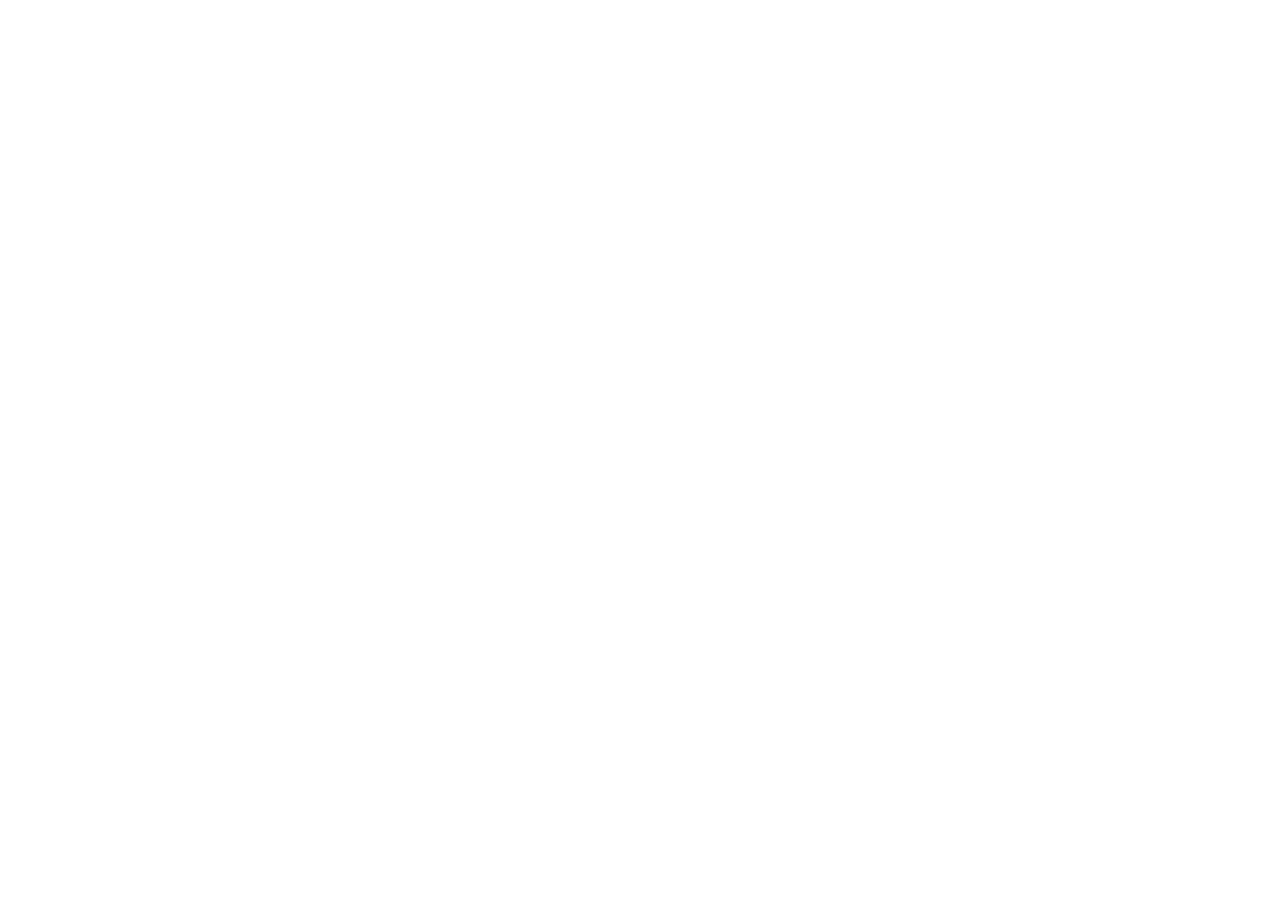
==== commit 2740a03d: "update" ====
--- a/src/index.html
+++ b/src/index.html
@@ -35,21 +35,17 @@
 
 <body>
     <div id="app">
-        <index />
+        <router-view></router-view>
     </div>
 </body>
 <!-- JavaScript Libraries -->
     <script src="https://code.jquery.com/jquery-3.4.1.min.js"></script>
     <script src="https://cdn.jsdelivr.net/npm/bootstrap@5.0.0/dist/js/bootstrap.bundle.min.js"></script>
     <script src="./lib/wow/wow.min.js"></script>
-    <script src="./lib/easing/easing.min.js"></script>
-    <script src="./lib/waypoints/waypoints.min.js"></script>
-    <script src="./lib/owlcarousel/owl.carousel.min.js"></script>
-    <script src="./lib/counterup/counterup.min.js"></script>
 
     <!-- Template Javascript -->
-    <script src="./lib/vue/vue.global.js"></script>
-    <script src="./lib/vue/vue-router.global.js"></script>
+    <script src="https://unpkg.com/vue@3/dist/vue.global.js"></script>
+    <script src="https://unpkg.com/vue-router@4.0.15/dist/vue-router.global.js"></script>
     <script type="module" src="./components/main.js"></script>
     <script type="module" src="./js/main.js"></script>
 </html>
--- a/src/css/style.css
+++ b/src/css/style.css
@@ -99,7 +99,6 @@
 
 .top-bar {
     height: 45px;
-    border-bottom: 1px solid rgba(53, 94, 252, .07);
 }
 
 .navbar .dropdown-toggle::after {
@@ -586,4 +585,4 @@
 .flip-card-back {
     color: white;
     transform: rotateY(180deg);
-}+}
